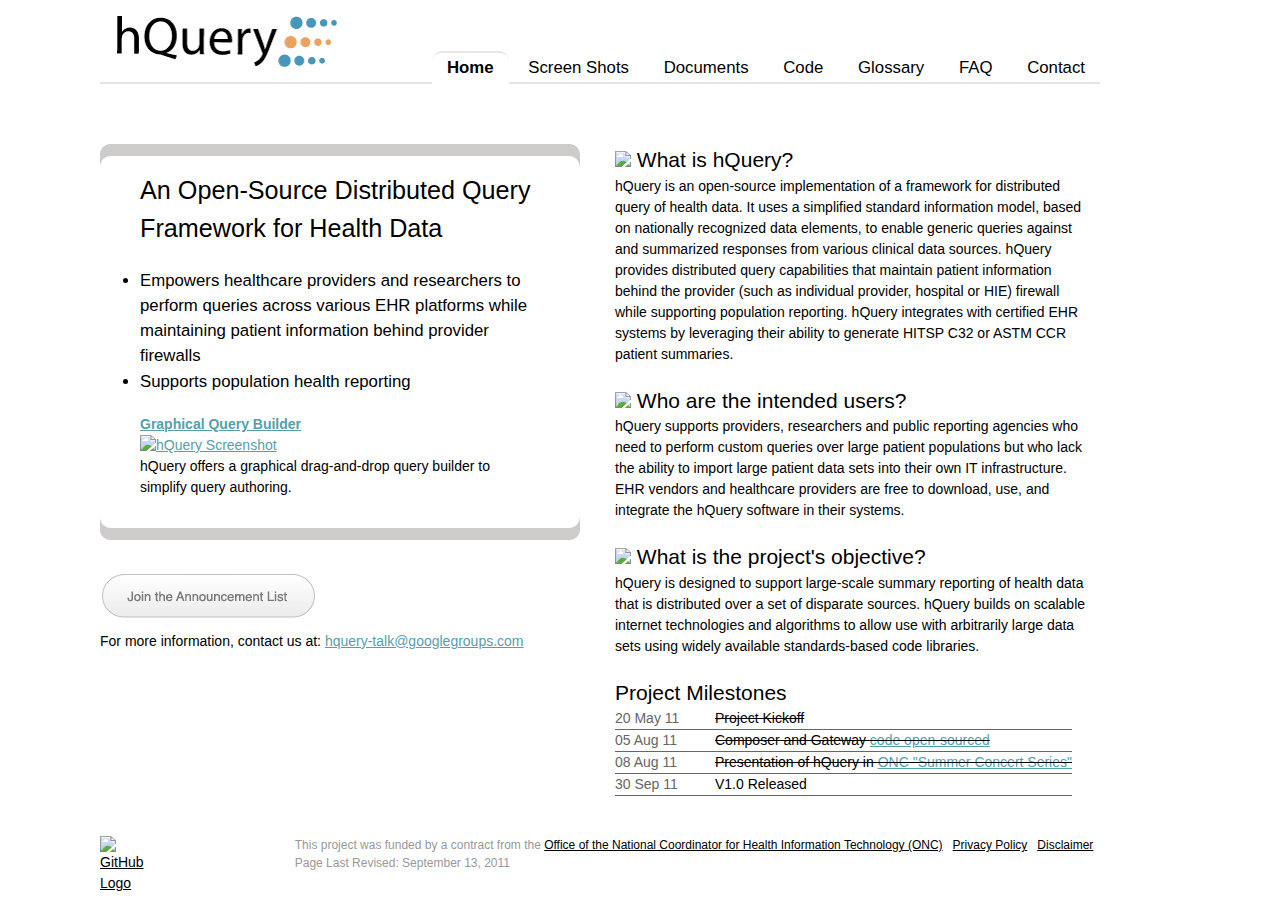
==== index.html @ 94049aaf "New updated Website" ====
<!doctype html>
<meta charset=utf-8>
<html lang=en>
  <head>
    <link rel="stylesheet" href="stylesheets/main.css" type="text/css" media="screen"/>
    <link rel="icon" type="image/png" href="/images/favicon.ico"/>
    <title></title>
    <script type="text/javascript">
    
      var _gaq = _gaq || [];
      _gaq.push(['_setAccount', 'UA-25047251-1']);
      _gaq.push(['_trackPageview']);
    
      (function() {
        var ga = document.createElement('script'); ga.type = 'text/javascript'; ga.async = true;
        ga.src = ('https:' == document.location.protocol ? 'https://ssl' : 'http://www') + '.google-analytics.com/ga.js';
        var s = document.getElementsByTagName('script')[0]; s.parentNode.insertBefore(ga, s);
      })();
    
    </script>
  </head>
	<body>
    	<header>
      	<div id="logo">
          		<a href="index.html"><img src="images/hquery_logo_small.png" alt="hQuery Logo"/></a>
        </div>
    	<nav>
        	<ul>
        	  <li><a href="index.html" class="selected">Home</a></li>
        	  <li><a href="screen_shots.html">Screen Shots</a></li>
        	  <li><a href="documents.html">Documents</a></li>
        	  <li><a href="http://github.com/hquery">Code</a></li>
<!--    	      <li><a href="download.html">Download</a></li>-->
        	  <li><a href="glossary.html">Glossary</a></li>
        	  <li><a href="faq.html">FAQ</a></li>
        	  <li><a href="mailto:hquery-talk@googlegroups.com">Contact</a></li>
        	</ul> 
   		 </nav>
	</header>
	<div>
	<div id="LeftDiv">
		<div id="top_border">
		<img src="images/top_border.png" alt="" class="borders"/>
	</div>
			<article class="feature">
          <h1>An Open-Source Distributed Query Framework for Health Data</h1>
            <ul> 
            <li>Empowers healthcare providers and researchers to perform queries across various EHR platforms while maintaining patient information behind provider firewalls</li>
            <li>Supports population health reporting</li>
            </ul>
                <figure>
          			<p class="imageDescription">
            		<b><a href="images/builder.png">Graphical Query Builder</a></b>
          			</p>
          		<a href="images/builder.png">
            <img src="images/builder_vsmall.png" alt="hQuery Screenshot" class="screenshot"/>
          </a>
          <p class="imageDescription">
            hQuery offers a graphical drag-and-drop query builder to simplify query authoring.
          </p>
    	</figure>
    </article>
		<div id="bottom_border">
		<img src="images/bottom_border.png" alt="" class=borders"/>
    </div>
    	        <div id="feedbackLink">
    		<a href="http://groups.google.com/group/hquery-announce/subscribe" target="_external"><img src="images/button_announcements.png" alt="Join Announcement List"/></a>
    	<section id="bottom">For more information, contact us at: <a href="mailto:hquery-talk@googlegroups.com">hquery-talk@googlegroups.com</a></section>
        
        </div>
    </div>

	<div id="RightDiv">    
    <article><h2><img src="images/blue_dot.png" /> What is hQuery?</h2>
        <p>hQuery is an open-source implementation of a framework for distributed query of health data. It uses a simplified standard information model, based on nationally recognized data elements, to enable generic queries against and summarized responses from various clinical data sources. hQuery provides distributed query capabilities that maintain patient information behind the provider (such as individual provider, hospital or HIE) firewall while supporting population reporting. hQuery integrates with certified EHR systems by leveraging their ability to generate HITSP C32 or ASTM CCR patient summaries.</p>
     </article>
     <article>
          <h2><img src="images/blue_dot.png"/> Who are the intended users?</h2>
          <p>hQuery supports providers, researchers and public reporting agencies who need to perform custom queries over large patient populations but who lack the ability to import large patient data sets into their own IT infrastructure. EHR vendors and healthcare providers are free to download, use, and integrate the hQuery software in their systems.</p>
    </article>
    <article>
          <h2><img src="images/blue_dot.png"/> What is the project's objective?</h2>
          <p>hQuery is designed to support large-scale summary reporting of health data that is distributed over a set of disparate sources. hQuery builds on scalable internet technologies and algorithms to allow use with arbitrarily large data sets using widely available standards-based code libraries.</p>
    </article>
    <article class="milestonesList">
          <h2>Project Milestones</h2>
          <table>
            <tbody>
              <tr>
                <td class="milestoneDate">20 May 11</td>
                <td class="milestoneSubject"><del>Project Kickoff</del></td>
              </tr>
              <tr>
                <td class="milestoneDate">05 Aug 11</td>
                <td class="milestoneSubject"><del>Composer and Gateway <a href="http://github.com/hquery">code open-sourced</a></del></td>
              </tr>
              <tr>
                <td class="milestoneDate">08 Aug 11</td>
                <td class="milestoneSubject"><del>Presentation of hQuery in <a href="http://wiki.siframework.org/Query+Health+-+Summer+Concert+Series#x-hQuery">ONC "Summer Concert Series"</a></del></td>
              </tr>
              <tr>
                <td class="milestoneDate">30 Sep 11</td>
                <td class="milestoneSubject">V1.0 Released</td>
              </tr>
            </tbody>
          </table>
    </article>
    </div>
    </div>
	<footer>
        <div id="footerSourceForge"><a href="http://github.com/" target="_external"><img src="images/github_icon.png" alt="GitHub Logo"/></a></div>
        <div id="footerLinks">
          This project was funded by a contract from the <a href="http://www.hhs.gov/healthit/" target="_external">Office of the National Coordinator for Health Information Technology (ONC)</a> &nbsp
          <a href="http://www.hhs.gov/Privacy.html" target="_external">Privacy Policy</a> &nbsp 
          <a href="http://www.hhs.gov/Disclaimer.html" target="_external">Disclaimer</a> &nbsp
          <br/>Page Last Revised: September 13, 2011
        </div>
    </footer>
  </body>
</html>
---- stylesheets/main.css ----
html, body, div, span, object, iframe, h1, h2, h3, h4, h5, h6, p, blockquote, pre, a, abbr, acronym, address, code, del, dfn, em, img, q, dl, dt, dd, ol, ul, li, fieldset, form, label, legend, table, caption, tbody, tfoot, thead, tr, th, td, article, aside, dialog, figure, footer, header, hgroup, nav, section {
  margin: 0;
  padding: 0;
  border: 0;
  font-weight: inherit;
  font-style: inherit;
  font-size: 100%;
  font-family: inherit;
  vertical-align: baseline;
}

article, aside, dialog, figure, footer, header, hgroup, nav, section { display: block; }
body { line-height: 1.5; }
table {
  border-collapse: separate;
  border-spacing: 0;
}

caption, th, td {
  text-align: left;
  font-weight: normal;
}

table, td, th { vertical-align: middle; }
blockquote:before { content: ""; }
blockquote:after { content: ""; }
q:before { content: ""; }
q:after { content: ""; }
blockquote, q { quotes: "" ""; }
a img { border: none; }

html,body{
  font-family:myriad, sans-serif;
  font-size: 14px;
  padding:0;
  margin:0 0 0 50px;
  border: 0;
  background: #fff;
  width: 1000px;
}


header {
    border-bottom: solid;
	border-color: #e6e6e6;
	border-width: 2px;	
	margin-bottom:  60px;
	margin-top: 10px;
}

nav {
	text-align: right;
	  font-size: 120%;
}

h1 {
	color: black;
	font-size: 180%;
	margin-bottom: 20px;
}
h2 {
	font-size: 150%;
	color: black;
}

h3 {
	font-size: 120%;
}

header a {
	color: #000;
	text-decoration: none;
	padding: 5px 15px 0 15px;

}

header a.selected {
    font-weight: bold;
    border-bottom: solid;
	border-color: white;
	border-width: 10px;
    border-top: 2px solid #e6e6e6;
    border-radius: 10px 10px 0 0;
}

header ul {
    text-align:right;
    margin: -20px 0 2px 0;
    width: 100%
            width: 20%;
}

header li {
    display:inline;

}

article {
	text-decoration: none;
	padding-bottom: 20px;
}


article.feature {
	padding: 0 40px 20px 40px;
	text-decoration: none;        
}

article li { 
	text-decoration: none;
	margin: 0 0;
}


figure {
	padding: 20px 0 0 0;
}


dl.table-display { 
	float: left;
	width:1000px;
	margin: 1em 0;
	padding: 0;
	border-bottom:1px solid: #e6e6e6;
}

.table-display dt {
	clear: left;
	float: left;
	width: 280px;
	margin: 0;
	padding: 10px;
	border-top: 1px solid #e6e6e6;
	font-weight: bold;
}

.table-display dd {
	float: left;
	width: 680px;
	margin: 0;
	padding: 10px;
	border-top: 1px solid #e6e6e6;
}

a,
header a:hover {
    color:#56a0ab;
}


/*navigation for the blind, blend this into the background*/
#header #skipNavigation,
#header #skipNavigation:hover{
    color: #FFFFFF;
}

header li.dead_link,
header li.dead_link:hover{
color: #AAAAAA;
}

/**content**/



#builder {
	margin: 0px 20px 0 0;
}

#dashboard {
	margin: 0 20px 0 0;
	}
	
	
#LeftDiv {
	float: left;
	width: 480px;
}

#RightDiv {
	float: left;
	width: 480px;
	margin: 0 0 0 35px;
	border: 1px;
	border-color: black;
	height: 80%;
}

#feedback {
	margin: 20px 0 0 0;
}

#logo {
    align: left;
    margin: 0 0 0 0;
    width: 20%;
}



img.announce{
  padding-top: 5px;
  margin-left: 70px;
}

img{
    border-style: none
}

#screenshot {
	margin: 35px 0 0 35px;
	padding: 40px;
}

#SourceForgeLogo{
    width:88px;
    height:31px;
}



article ul{
  font-size: 120%;
  font-weight: regular;
  text-decoration: none
}

.bumper{
  font-size: 150%;
}



#feedback{
	margin-top: 50px;
    display:block;
}

#feedbackLink {
	margin-top: 20px;
}

#feedback a{
    font-weight: regular;
	/*color:#000000;*/
}
#feedback a:hover{
    text-decoration: underline;
}


.imageHeader{
    text-align: center;
    font-size: 20px;
}


.coming_soon{
  color:gray;
}

span {
	border: 1px solid white;
	margin-top: 10px;
}


/** Announcement Subscription**/
table.announcementSubscription{
    width: 100%;
}

table.announcementSubscription td.inputLabel{
    background-color: #dddddd;
    width: 150px;
}

table.announcementSubscription input{
    width: 250px;
}

table.announcementSubscription input#emailDigest{
    width:auto;
    margin-left:0px;
}

.submitEmailSubscription{
    margin-left:220px;
}
fieldset{
  border: none;
}

#announcements {
	float: right;
  margin: 0 0 0 0;
  width:      0px;
}



#sidebar tr:hover {
    background:#f9f9f9;
}


.milestoneDate {
    width: 80px;
    color:#666;
}

.milestoneSubject {
	    padding: 0 0 0 20px;
}


.milestonesList td{
    border-bottom: 1px  solid #666;
}
th{
    text-align:left;
}


/* * Content * */


.projectDescription {
	padding: 20px 0;
}

div.projectDescription {
  padding-bottom: 20px;
}


#logoDiv{
    float: left;
    display:block;
    width: 100%;
}

#content,
#splitContent,
#aboutContent,

#splitContent,
#aboutContent {
  float:left;
  width:600px;
}

#updates{
  float: right;
}

.term {
    border-top:1px solid #ccc;
    padding-top:10px;
    padding-bottom:10px;
    font-weight: bold;

}

.definition {
    font-weight: bold;
    padding-top:10px;
    padding-bottom:5px;
    margin-bottom: 20px;
}
#faqHeader, #l32_docs {
    /*padding-bottom:20px;*/
    list-style:none;
}

#l32_docs{
  padding-left:0px;
}

.mailinglist p{
  margin-top:0px;
  padding-top:10px;
  padding-bottom:5px;
}

.installationStep {
    padding-top:5px;
    padding-bottom:5px;
}

.firstInstallationStep {
  border-top:0px
}

footer {
    color:#999999;
    margin-top: 100px;
    padding:20px 0px 20px 0;
    clear:both;
    width: 1000px;
}

.indexfooter {
	margin-top: 150px;
}

footer a {
    color:#000;
}

footer a:hover {
    color:#56a0ab;
}

#footerLicense{
    float:left;
    width: 500px;
}

#footerSourceForge{
    float:left;
    width: 50px;
}

#footerLinks{
	font-size: 12px;
    float:right;
}

a.feedBurner {
    background:url(../images/feedicon.gif) no-repeat 0 100% ;
    padding:1px 20px 0 20px;
}

a.feedBurner:hover {
    background:url(../images/feedicon.gif) no-repeat ;
}

a.delicious {
    background:url(../images/delicon.gif) no-repeat 0 100% ;
    padding:1px 0px 0 20px;
}

a.delicious:hover{
    background:url(../images/delicon.gif) no-repeat ;
}
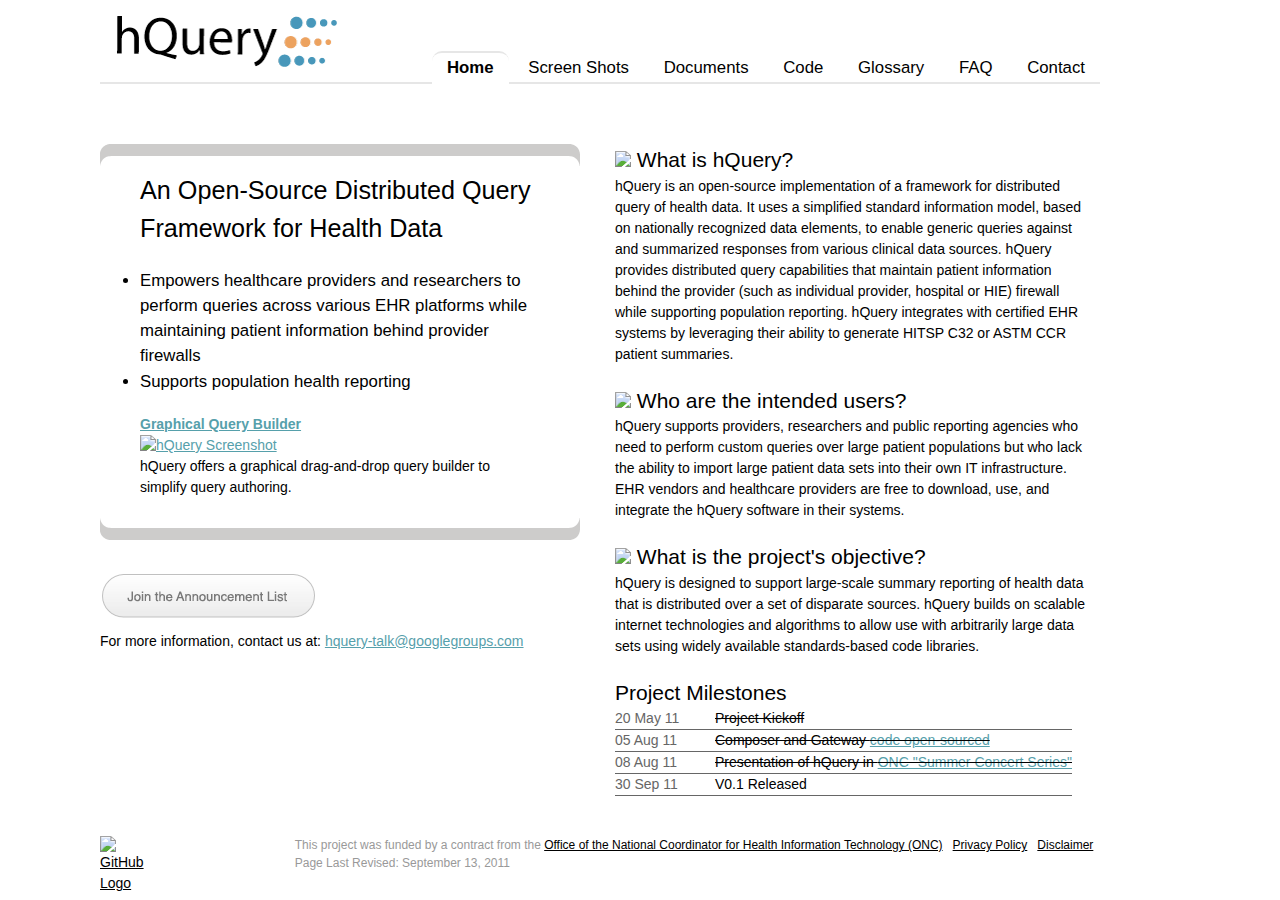
==== commit f2f795eb: "Merge branch 'master' of https://github.com/jmccloud/hquery.github.com" ====
--- a/index.html
+++ b/index.html
@@ -100,7 +100,7 @@
               </tr>
               <tr>
                 <td class="milestoneDate">30 Sep 11</td>
-                <td class="milestoneSubject">V1.0 Released</td>
+                <td class="milestoneSubject">V0.1 Released</td>
               </tr>
             </tbody>
           </table>
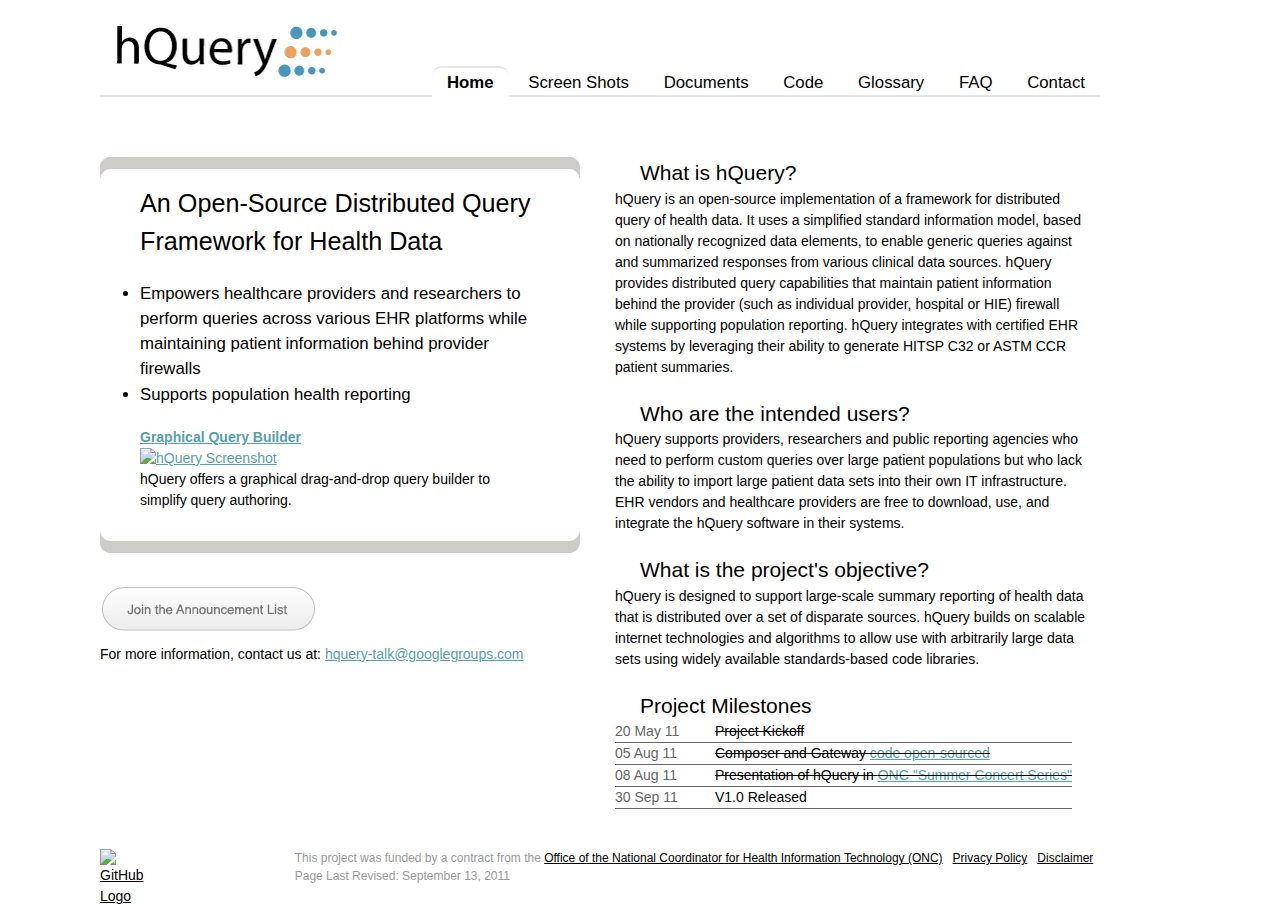
==== commit 090e472d: "Updated website with IE fix" ====
--- a/index.html
+++ b/index.html
@@ -71,15 +71,15 @@
     </div>
 
 	<div id="RightDiv">    
-    <article><h2><img src="images/blue_dot.png" /> What is hQuery?</h2>
+    <article><h2>What is hQuery?</h2>
         <p>hQuery is an open-source implementation of a framework for distributed query of health data. It uses a simplified standard information model, based on nationally recognized data elements, to enable generic queries against and summarized responses from various clinical data sources. hQuery provides distributed query capabilities that maintain patient information behind the provider (such as individual provider, hospital or HIE) firewall while supporting population reporting. hQuery integrates with certified EHR systems by leveraging their ability to generate HITSP C32 or ASTM CCR patient summaries.</p>
      </article>
      <article>
-          <h2><img src="images/blue_dot.png"/> Who are the intended users?</h2>
+          <h2> Who are the intended users?</h2>
           <p>hQuery supports providers, researchers and public reporting agencies who need to perform custom queries over large patient populations but who lack the ability to import large patient data sets into their own IT infrastructure. EHR vendors and healthcare providers are free to download, use, and integrate the hQuery software in their systems.</p>
     </article>
     <article>
-          <h2><img src="images/blue_dot.png"/> What is the project's objective?</h2>
+          <h2> What is the project's objective?</h2>
           <p>hQuery is designed to support large-scale summary reporting of health data that is distributed over a set of disparate sources. hQuery builds on scalable internet technologies and algorithms to allow use with arbitrarily large data sets using widely available standards-based code libraries.</p>
     </article>
     <article class="milestonesList">
@@ -100,7 +100,7 @@
               </tr>
               <tr>
                 <td class="milestoneDate">30 Sep 11</td>
-                <td class="milestoneSubject">V0.1 Released</td>
+                <td class="milestoneSubject">V1.0 Released</td>
               </tr>
             </tbody>
           </table>
--- a/stylesheets/main.css
+++ b/stylesheets/main.css
@@ -10,7 +10,9 @@
 }
 
 article, aside, dialog, figure, footer, header, hgroup, nav, section { display: block; }
+
 body { line-height: 1.5; }
+
 table {
   border-collapse: separate;
   border-spacing: 0;
@@ -21,13 +23,6 @@
   font-weight: normal;
 }
 
-table, td, th { vertical-align: middle; }
-blockquote:before { content: ""; }
-blockquote:after { content: ""; }
-q:before { content: ""; }
-q:after { content: ""; }
-blockquote, q { quotes: "" ""; }
-a img { border: none; }
 
 html,body{
   font-family:myriad, sans-serif;
@@ -41,17 +36,43 @@
 
 
 header {
-    border-bottom: solid;
-	border-color: #e6e6e6;
-	border-width: 2px;	
+    border-bottom: #e6e6e6 solid 2px;
 	margin-bottom:  60px;
-	margin-top: 10px;
+	margin-top: 20px;
+	text-align: right;
 }
 
 nav {
 	text-align: right;
-	  font-size: 120%;
-}
+	font-size: 120%;
+
+}
+	
+header li {
+    display:inline-block;
+
+}
+.FAQ h2, div#RightDiv h2 {
+	background: url(../images/blue_dot.png) 0 30% no-repeat;
+	padding: 0 25px;
+	text-decoration: none;
+}
+
+.imageDescription {
+	background: none;
+}
+
+.FAQ li {
+	list-style-type: none;
+	margin-bottom: 20px;
+}
+
+ul.FAQ p {
+	list-style-type: none;
+	border: 1px solid red;
+	font-size: 100%;
+}
+
 
 h1 {
 	color: black;
@@ -84,15 +105,8 @@
 }
 
 header ul {
-    text-align:right;
-    margin: -20px 0 2px 0;
-    width: 100%
-            width: 20%;
-}
-
-header li {
-    display:inline;
-
+	list-style-type: none;
+	padding-top: 50px;
 }
 
 article {
@@ -187,14 +201,22 @@
 	height: 80%;
 }
 
+#rightscreen {
+	float: left;
+	width: 480px;
+	margin: 0 0 0 35px;
+	border: 1px;
+	border-color: black;
+	height: 80%;
+}
+
 #feedback {
 	margin: 20px 0 0 0;
 }
 
 #logo {
-    align: left;
+    float: left;
     margin: 0 0 0 0;
-    width: 20%;
 }
 
 
@@ -218,13 +240,14 @@
     height:31px;
 }
 
-
-
-article ul{
+article.feature ul{
   font-size: 120%;
   font-weight: regular;
   text-decoration: none
 }
+article.FAQ p {
+	padding: 5px 0;
+}
 
 .bumper{
   font-size: 150%;
@@ -260,10 +283,12 @@
   color:gray;
 }
 
-span {
+ul.FAQ {
 	border: 1px solid white;
 	margin-top: 10px;
-}
+	text-decoration: none;
+}
+
 
 
 /** Announcement Subscription**/
@@ -288,6 +313,7 @@
 .submitEmailSubscription{
     margin-left:220px;
 }
+
 fieldset{
   border: none;
 }
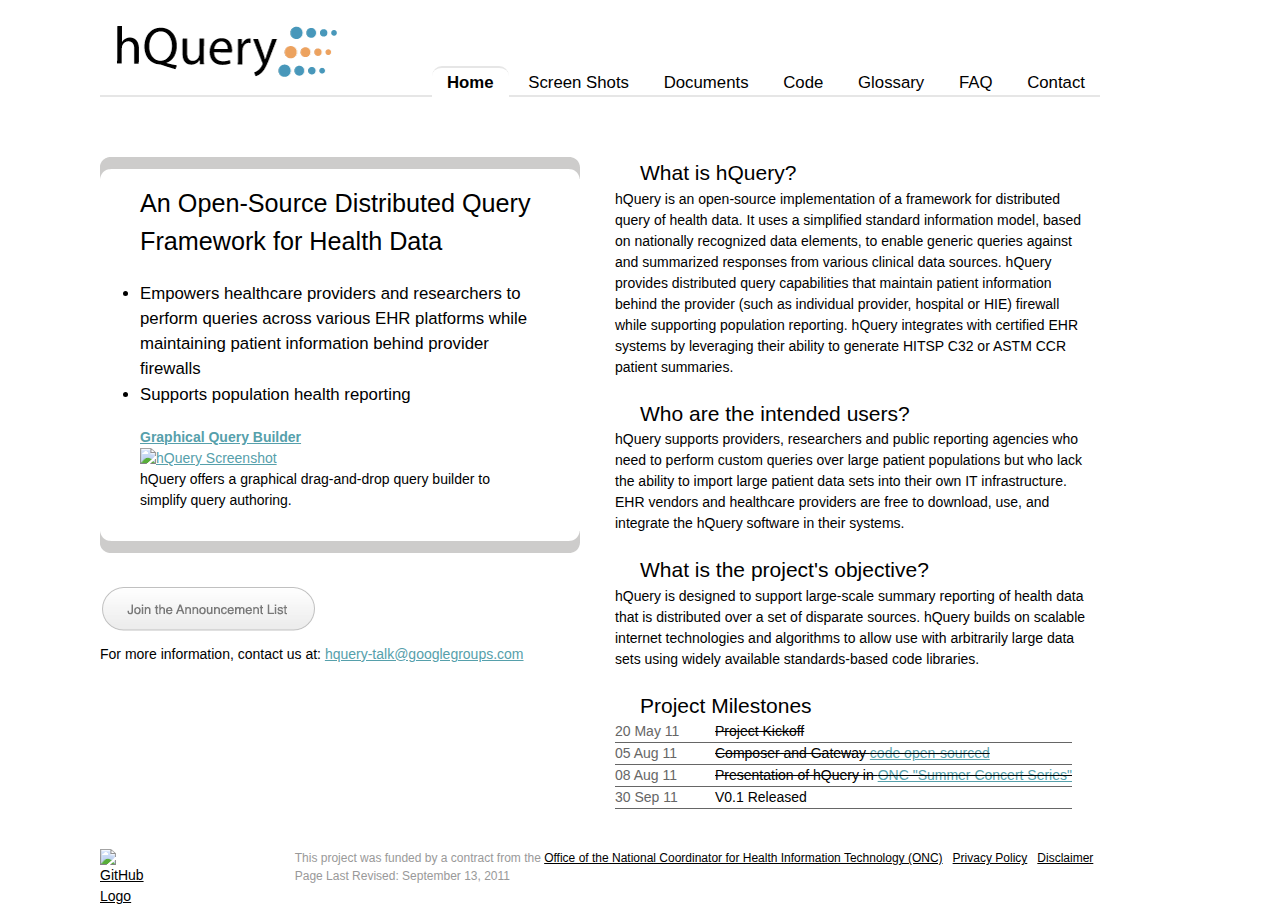
==== commit 3db033b3: "Merge 090e472deedce9f27e4f9c399373a1890bf2c649 into f2f795eb5e947b2e556aa97d8d4aa57b8c95e297" ====
--- a/index.html
+++ b/index.html
@@ -100,7 +100,7 @@
               </tr>
               <tr>
                 <td class="milestoneDate">30 Sep 11</td>
-                <td class="milestoneSubject">V1.0 Released</td>
+                <td class="milestoneSubject">V0.1 Released</td>
               </tr>
             </tbody>
           </table>
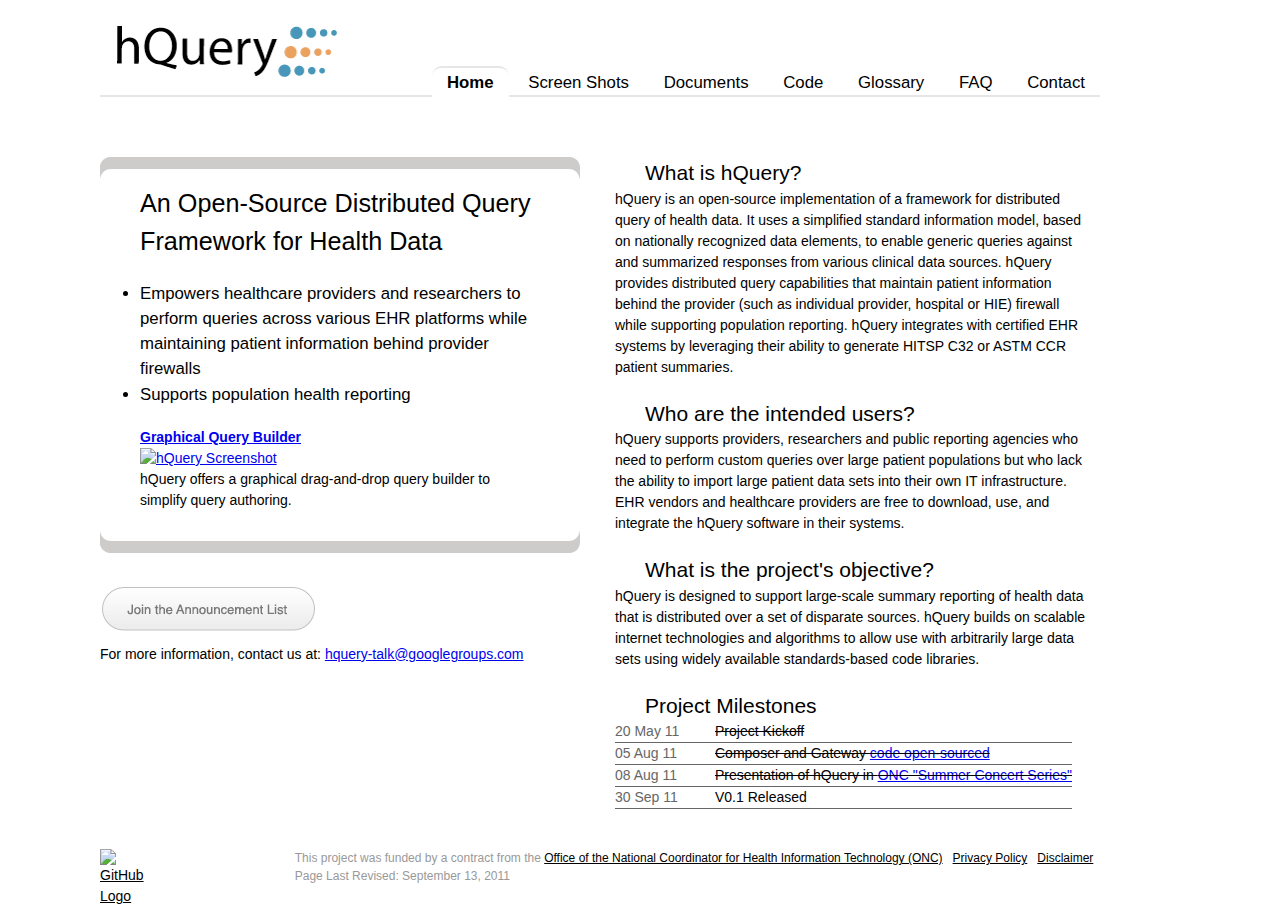
==== commit 36aeec25: "Merge 508615ed180c711446d1f477d7d0b3a5dfc1331f into 6455ac1a33c919146c9995f3162e5c362867f52f" ====
--- a/index.html
+++ b/index.html
@@ -3,6 +3,9 @@
 <html lang=en>
   <head>
     <link rel="stylesheet" href="stylesheets/main.css" type="text/css" media="screen"/>
+    		<!--[if lt IE 9]>
+		<script src="//html5shiv.googlecode.com/svn/trunk/html5.js"></script>
+		<![endif]-->
     <link rel="icon" type="image/png" href="/images/favicon.ico"/>
     <title></title>
     <script type="text/javascript">
@@ -20,11 +23,11 @@
     </script>
   </head>
 	<body>
-    	<header>
+    <header>
       	<div id="logo">
           		<a href="index.html"><img src="images/hquery_logo_small.png" alt="hQuery Logo"/></a>
         </div>
-    	<nav>
+    	<div id="nav">
         	<ul>
         	  <li><a href="index.html" class="selected">Home</a></li>
         	  <li><a href="screen_shots.html">Screen Shots</a></li>
@@ -35,7 +38,7 @@
         	  <li><a href="faq.html">FAQ</a></li>
         	  <li><a href="mailto:hquery-talk@googlegroups.com">Contact</a></li>
         	</ul> 
-   		 </nav>
+   		 </div>
 	</header>
 	<div>
 	<div id="LeftDiv">
--- a/stylesheets/main.css
+++ b/stylesheets/main.css
@@ -1,4 +1,4 @@
-html, body, div, span, object, iframe, h1, h2, h3, h4, h5, h6, p, blockquote, pre, a, abbr, acronym, address, code, del, dfn, em, img, q, dl, dt, dd, ol, ul, li, fieldset, form, label, legend, table, caption, tbody, tfoot, thead, tr, th, td, article, aside, dialog, figure, footer, header, hgroup, nav, section {
+html, body, div, span, object, iframe, h1, h2, h3, h4, h5, h6, p, blockquote, pre, a, abbr, acronym, address, code, del, dfn, em, img, q, dl, dt, dd, ol, ul, li, fieldset, form, label, legend, table, caption, tbody, tfoot, thead, tr, th, td, article, aside, dialog, figure, footer, header, hgroup, nav section {
   margin: 0;
   padding: 0;
   border: 0;
@@ -23,7 +23,6 @@
   font-weight: normal;
 }
 
-
 html,body{
   font-family:myriad, sans-serif;
   font-size: 14px;
@@ -34,7 +33,6 @@
   width: 1000px;
 }
 
-
 header {
     border-bottom: #e6e6e6 solid 2px;
 	margin-bottom:  60px;
@@ -42,7 +40,7 @@
 	text-align: right;
 }
 
-nav {
+#nav {
 	text-align: right;
 	font-size: 120%;
 
@@ -50,11 +48,14 @@
 	
 header li {
     display:inline-block;
-
-}
+	zoom: 1;
+    *display: inline;
+	
+}
+
 .FAQ h2, div#RightDiv h2 {
 	background: url(../images/blue_dot.png) 0 30% no-repeat;
-	padding: 0 25px;
+	padding: 0 30px;
 	text-decoration: none;
 }
 
@@ -73,12 +74,12 @@
 	font-size: 100%;
 }
 
-
 h1 {
 	color: black;
 	font-size: 180%;
 	margin-bottom: 20px;
 }
+
 h2 {
 	font-size: 150%;
 	color: black;
@@ -114,7 +115,6 @@
 	padding-bottom: 20px;
 }
 
-
 article.feature {
 	padding: 0 40px 20px 40px;
 	text-decoration: none;        
@@ -125,11 +125,9 @@
 	margin: 0 0;
 }
 
-
 figure {
 	padding: 20px 0 0 0;
 }
-
 
 dl.table-display { 
 	float: left;
@@ -157,26 +155,21 @@
 	border-top: 1px solid #e6e6e6;
 }
 
-a,
 header a:hover {
     color:#56a0ab;
 }
 
-
 /*navigation for the blind, blend this into the background*/
-#header #skipNavigation,
+
 #header #skipNavigation:hover{
     color: #FFFFFF;
 }
 
-header li.dead_link,
 header li.dead_link:hover{
 color: #AAAAAA;
 }
 
 /**content**/
-
-
 
 #builder {
 	margin: 0px 20px 0 0;
@@ -185,7 +178,6 @@
 #dashboard {
 	margin: 0 20px 0 0;
 	}
-	
 	
 #LeftDiv {
 	float: left;
@@ -219,8 +211,6 @@
     margin: 0 0 0 0;
 }
 
-
-
 img.announce{
   padding-top: 5px;
   margin-left: 70px;
@@ -253,8 +243,6 @@
   font-size: 150%;
 }
 
-
-
 #feedback{
 	margin-top: 50px;
     display:block;
@@ -268,16 +256,15 @@
     font-weight: regular;
 	/*color:#000000;*/
 }
+
 #feedback a:hover{
     text-decoration: underline;
 }
-
 
 .imageHeader{
     text-align: center;
     font-size: 20px;
 }
-
 
 .coming_soon{
   color:gray;
@@ -289,8 +276,6 @@
 	text-decoration: none;
 }
 
-
-
 /** Announcement Subscription**/
 table.announcementSubscription{
     width: 100%;
@@ -324,12 +309,9 @@
   width:      0px;
 }
 
-
-
 #sidebar tr:hover {
     background:#f9f9f9;
 }
-
 
 .milestoneDate {
     width: 80px;
@@ -340,7 +322,6 @@
 	    padding: 0 0 0 20px;
 }
 
-
 .milestonesList td{
     border-bottom: 1px  solid #666;
 }
@@ -348,9 +329,7 @@
     text-align:left;
 }
 
-
 /* * Content * */
-
 
 .projectDescription {
 	padding: 20px 0;
@@ -359,7 +338,6 @@
 div.projectDescription {
   padding-bottom: 20px;
 }
-
 
 #logoDiv{
     float: left;
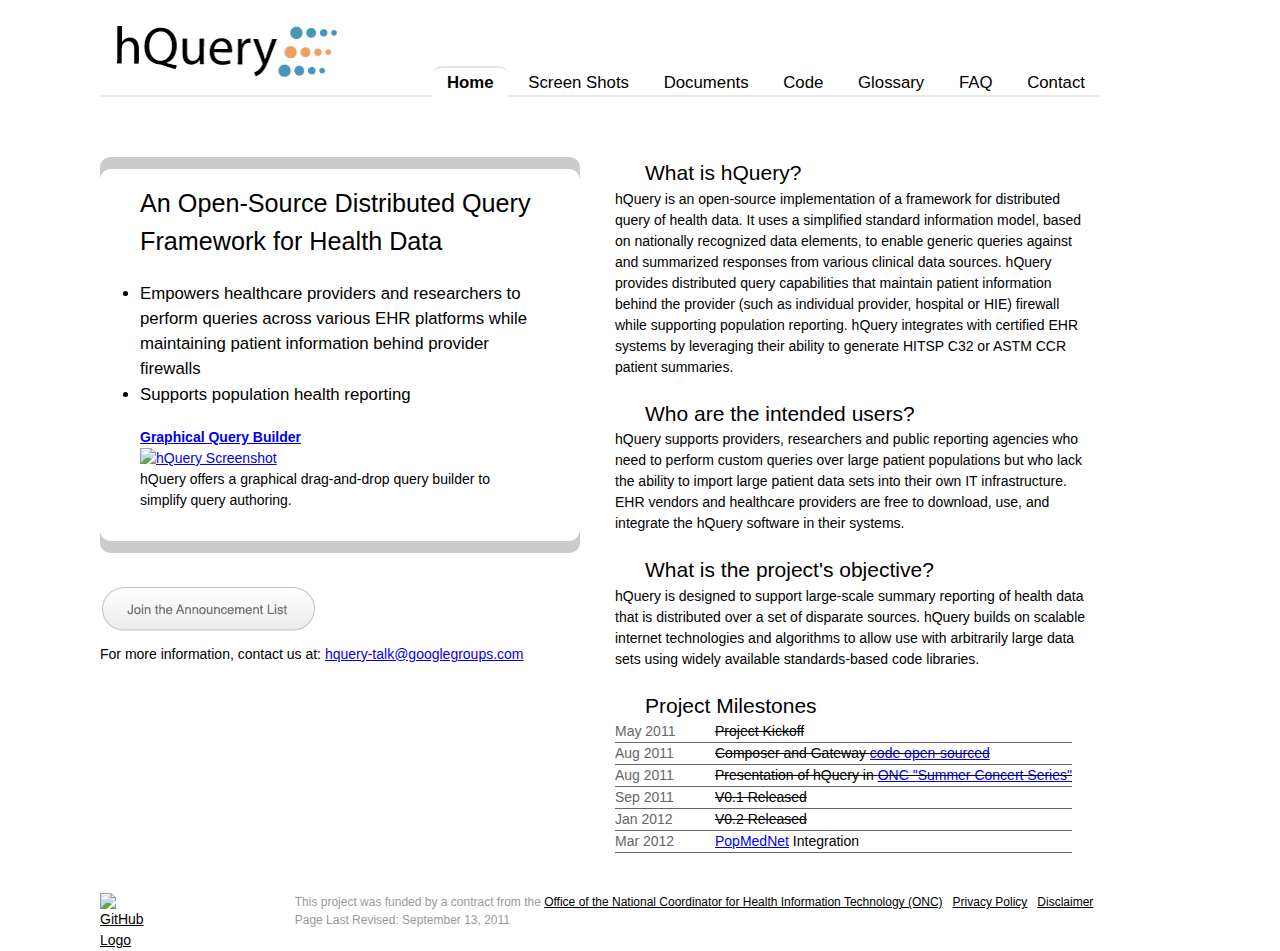
==== commit 082914b4: "Update milestones" ====
--- a/index.html
+++ b/index.html
@@ -7,7 +7,7 @@
 		<script src="//html5shiv.googlecode.com/svn/trunk/html5.js"></script>
 		<![endif]-->
     <link rel="icon" type="image/png" href="/images/favicon.ico"/>
-    <title></title>
+    <title>hQuery - An Open-Source Distributed Query Framework for Health Data</title>
     <script type="text/javascript">
     
       var _gaq = _gaq || [];
@@ -90,20 +90,28 @@
           <table>
             <tbody>
               <tr>
-                <td class="milestoneDate">20 May 11</td>
+                <td class="milestoneDate">May 2011</td>
                 <td class="milestoneSubject"><del>Project Kickoff</del></td>
               </tr>
               <tr>
-                <td class="milestoneDate">05 Aug 11</td>
+                <td class="milestoneDate">Aug 2011</td>
                 <td class="milestoneSubject"><del>Composer and Gateway <a href="http://github.com/hquery">code open-sourced</a></del></td>
               </tr>
               <tr>
-                <td class="milestoneDate">08 Aug 11</td>
+                <td class="milestoneDate">Aug 2011</td>
                 <td class="milestoneSubject"><del>Presentation of hQuery in <a href="http://wiki.siframework.org/Query+Health+-+Summer+Concert+Series#x-hQuery">ONC "Summer Concert Series"</a></del></td>
               </tr>
               <tr>
-                <td class="milestoneDate">30 Sep 11</td>
-                <td class="milestoneSubject">V0.1 Released</td>
+                <td class="milestoneDate">Sep 2011</td>
+                <td class="milestoneSubject"><del>V0.1 Released</del></td>
+              </tr>
+              <tr>
+                <td class="milestoneDate">Jan 2012</td>
+                <td class="milestoneSubject"><del>V0.2 Released</del></td>
+              </tr>
+              <tr>
+                <td class="milestoneDate">Mar 2012</td>
+                <td class="milestoneSubject"><a href="http://www.popmednet.org/">PopMedNet</a> Integration</td>
               </tr>
             </tbody>
           </table>
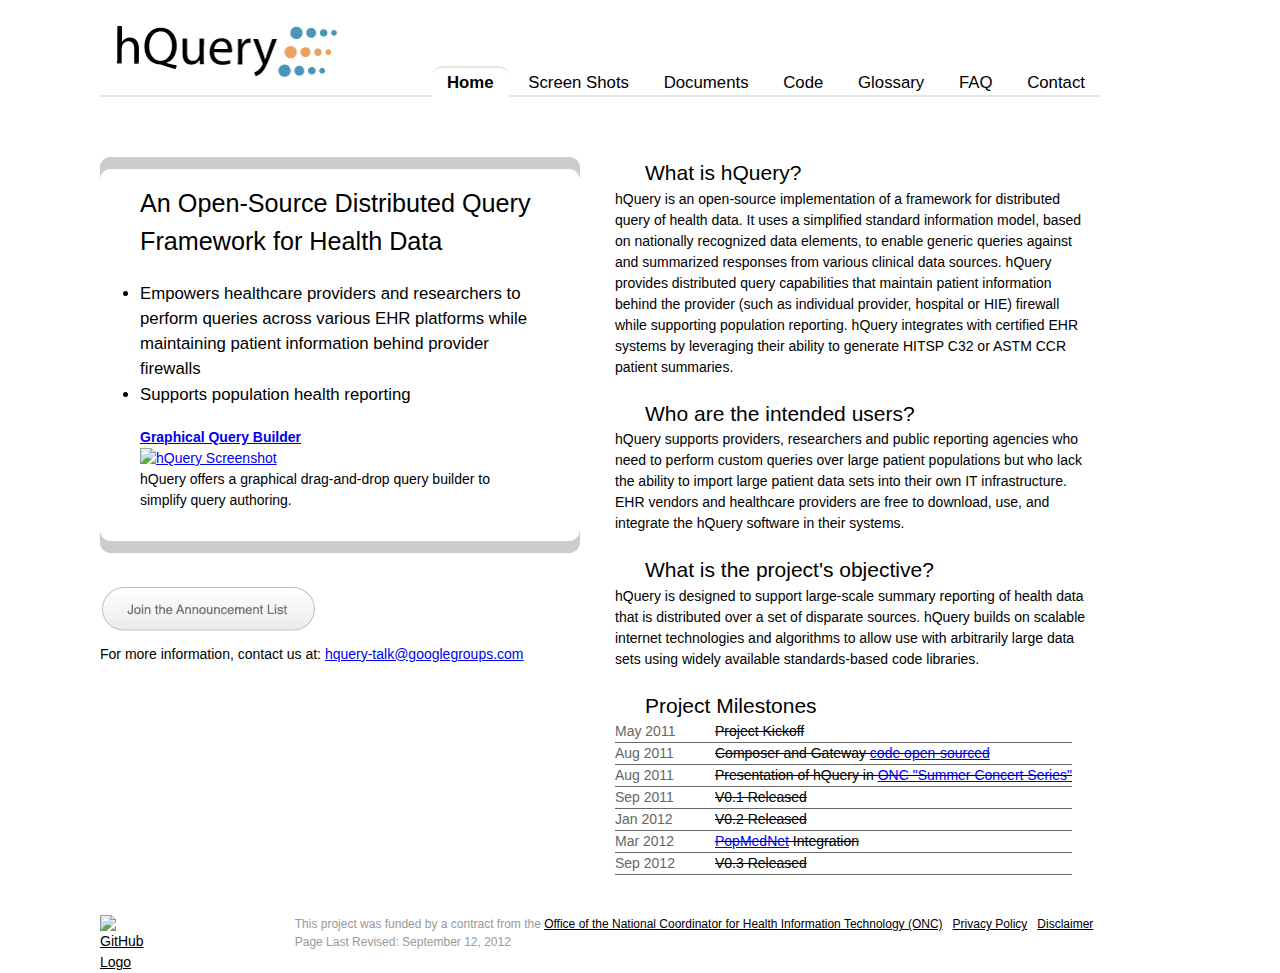
==== commit c094180e: "Update for V0.3 tag" ====
--- a/index.html
+++ b/index.html
@@ -111,7 +111,11 @@
               </tr>
               <tr>
                 <td class="milestoneDate">Mar 2012</td>
-                <td class="milestoneSubject"><a href="http://www.popmednet.org/">PopMedNet</a> Integration</td>
+                <td class="milestoneSubject"><del><a href="http://www.popmednet.org/">PopMedNet</a> Integration</del></td>
+              </tr>
+              <tr>
+                <td class="milestoneDate">Sep 2012</td>
+                <td class="milestoneSubject"><del>V0.3 Released</del></td>
               </tr>
             </tbody>
           </table>
@@ -124,7 +128,7 @@
           This project was funded by a contract from the <a href="http://www.hhs.gov/healthit/" target="_external">Office of the National Coordinator for Health Information Technology (ONC)</a> &nbsp
           <a href="http://www.hhs.gov/Privacy.html" target="_external">Privacy Policy</a> &nbsp 
           <a href="http://www.hhs.gov/Disclaimer.html" target="_external">Disclaimer</a> &nbsp
-          <br/>Page Last Revised: September 13, 2011
+          <br/>Page Last Revised: September 12, 2012
         </div>
     </footer>
   </body>
